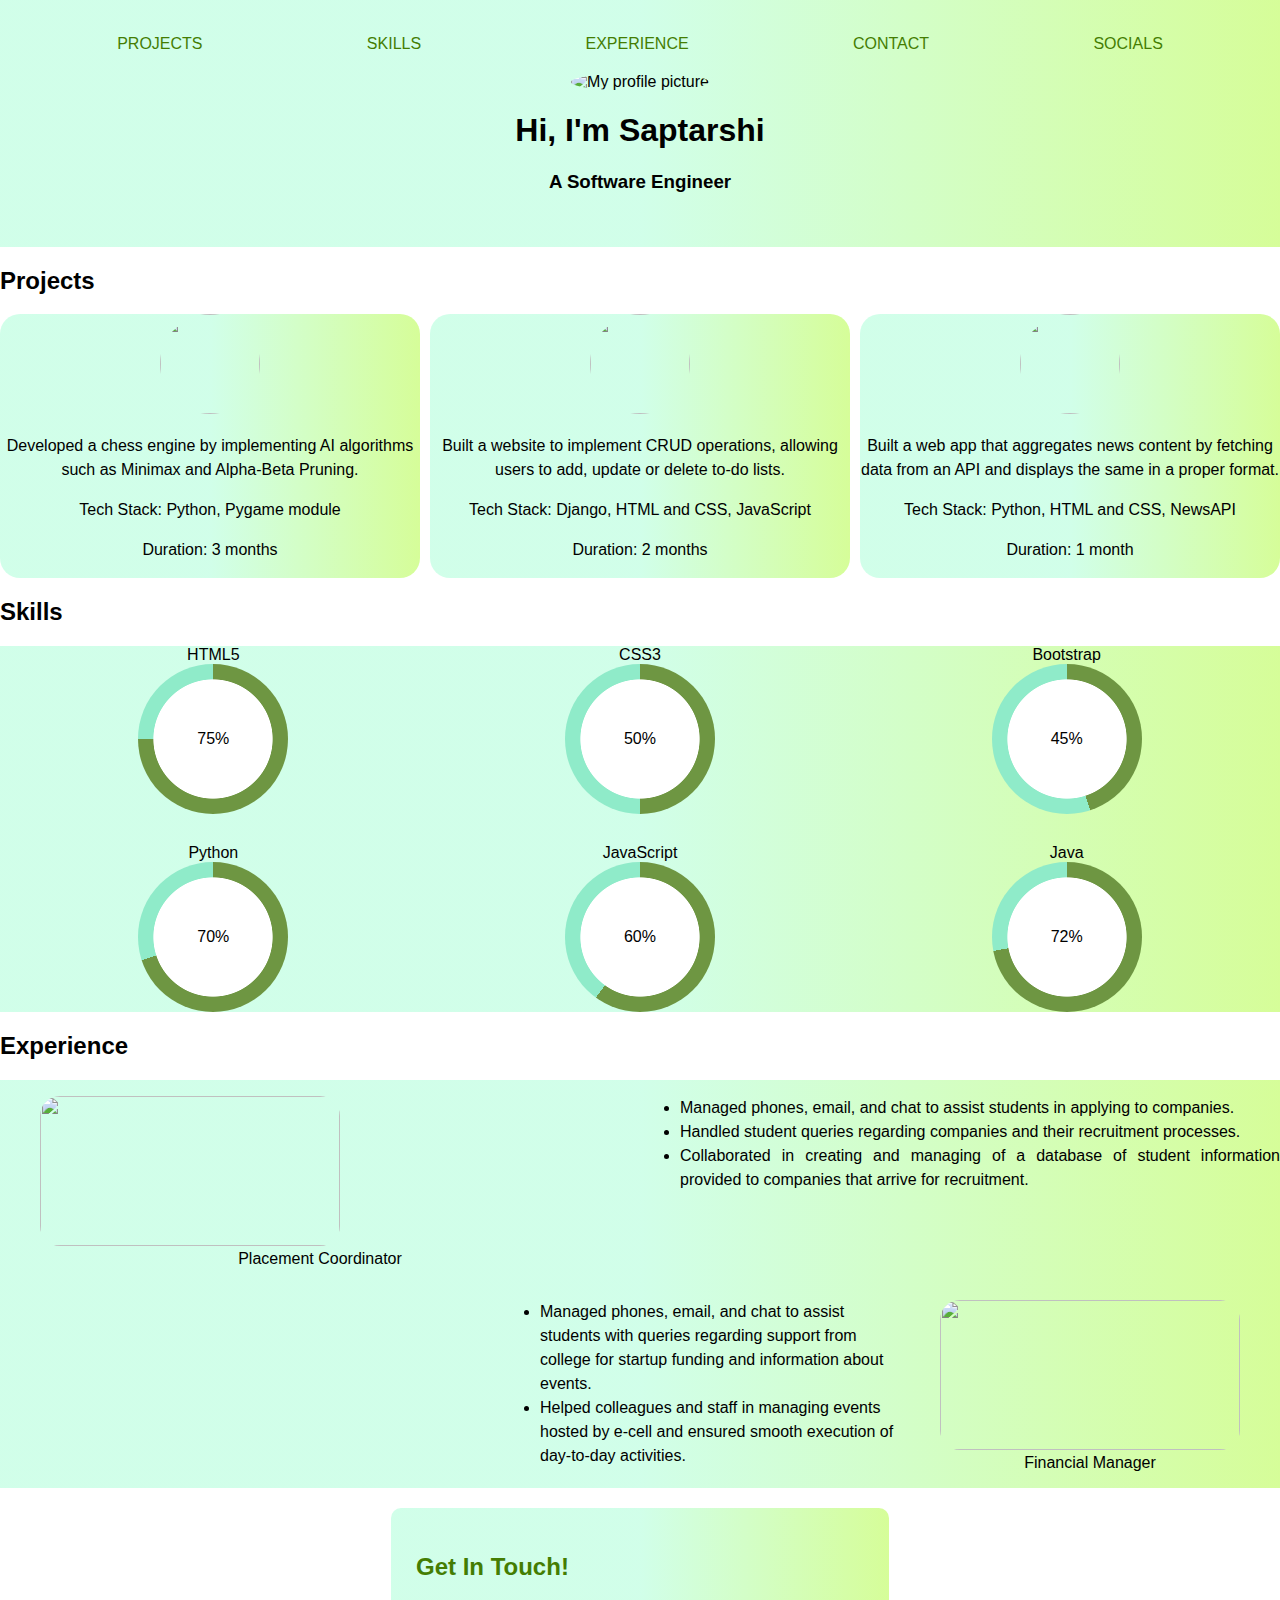
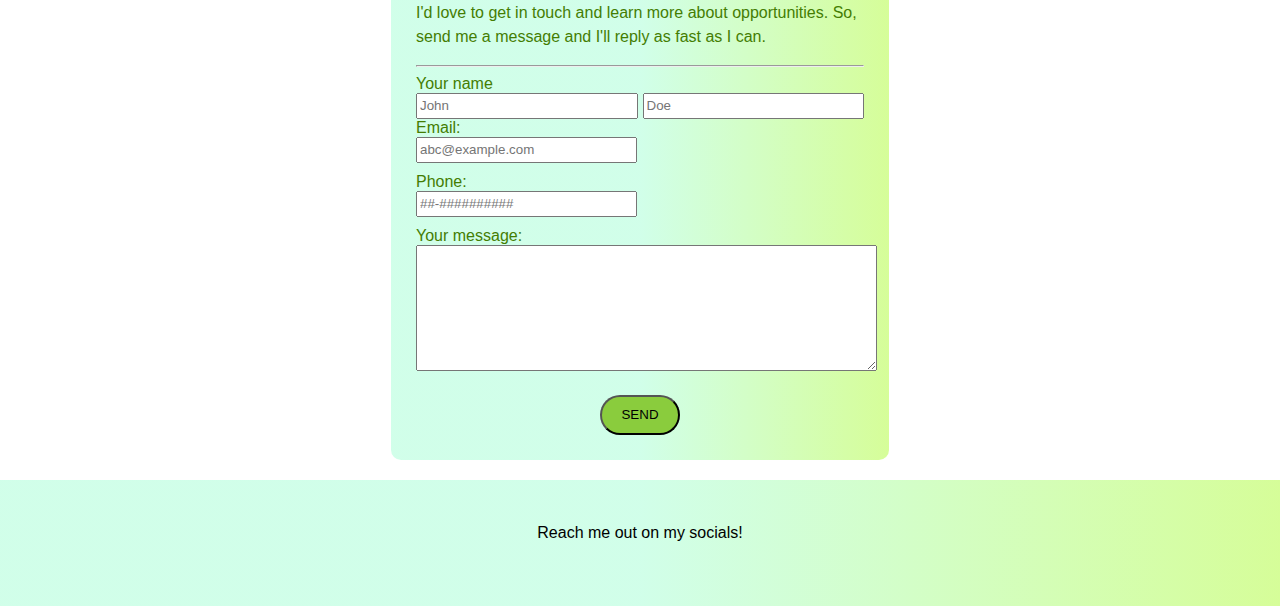
==== index.html @ da8ea255 "made some mods" ====
<!DOCTYPE html>
<html lang="en">
<head>
    <meta charset="UTF-8">
    <meta http-equiv="X-UA-Compatible" content="IE=edge">
    <meta name="viewport" content="width=device-width, initial-scale=1.0">
    <script src="https://use.fontawesome.com/34c05d4cd2.js"></script>
    <link rel="stylesheet" href="styles.css">
    <script src="file.js"></script>
    <title>Resume</title>
</head>
<body>
    <header class="intro">
        <nav class="page-nav">
            <a href="#project-section" class="nav-item">PROJECTS</a>
            <a href="#skill-section" class="nav-item">SKILLS</a>
            <a href="#experience-section" class="nav-item">EXPERIENCE</a>
            <a href="#contact-section" class="nav-item">CONTACT</a>
            <a href="#social-section" class="nav-item">SOCIALS</a>
        </nav>
        <img class="profile-pic" src="images/profile.jpg" alt="My profile picture">
        <h1>Hi, I'm Saptarshi</h1>
        <h3>A Software Engineer</h3>
    </header>
    <section id="project-section" class="projects">
        <h2 class="project-section">Projects</h2>
        <div class="contents">
            <div class="project-items chess-engine">
                <img  class="project-pic" src="images/chess.jpg" alt="">
                <p>Developed a chess engine by implementing AI algorithms such as Minimax and Alpha-Beta Pruning.
                </p>
                <p>Tech Stack: Python, Pygame module</p>
                <p>Duration: 3 months</p>
            </div>
            <div class="project-items to-do">
                <img class="project-pic" src="images/todo.png" alt="">
                <p>Built a website to implement CRUD operations, allowing users to add, update
                    or delete to-do lists.
                </p>
                <p>Tech Stack: Django, HTML and CSS, JavaScript</p>
                <p>Duration: 2 months</p>
            </div>
            <div class="project-items news">
                <img class="project-pic" src="images/news.png" alt="">
                <p>Built a web app that aggregates news content by fetching data
                    from an API and displays the same in a proper format.
                </p>
                <p>Tech Stack: Python, HTML and CSS, NewsAPI</p>
                <p>Duration: 1 month</p>
            </div>
        </div>
    </section>
    <section id="skill-section" class="skills">
        <h2>Skills</h2>
        <div class="skill-container">
            <div class="skill-set-1">
                <div class="skill-item1 skill-item">
                    <span>HTML5</span>
                    <div class="progress-bar">
                        <progress value="75" min="0" max="100" style="visibility:hidden;height:0;width:0;">75%</progress>
                    </div>
                </div>
                <div class="skill-item2 skill-item">
                    <span>CSS3</span>
                    <div class="progress-bar">
                        <progress value="75" min="0" max="100" style="visibility:hidden;height:0;width:0;">75%</progress>
                    </div>
                </div>
                <div class="skill-item3 skill-item">
                    <span>Bootstrap</span>
                    <div class="progress-bar">
                        <progress value="75" min="0" max="100" style="visibility:hidden;height:0;width:0;">75%</progress>
                    </div>
                </div>                
            </div>

            <div class="skill-set-2">
                <div class="skill-item4 skill-item">
                    <span>Python</span>
                    <div class="progress-bar">
                        <progress value="75" min="0" max="100" style="visibility:hidden;height:0;width:0;">75%</progress>
                    </div>
                </div>
                <div class="skill-item5 skill-item">
                    <span>JavaScript</span>
                    <div class="progress-bar">
                        <progress value="75" min="0" max="100" style="visibility:hidden;height:0;width:0;">75%</progress>
                    </div>
                </div>
                <div class="skill-item6 skill-item">
                    <span>Java</span>
                    <div class="progress-bar">
                        <progress value="75" min="0" max="100" style="visibility:hidden;height:0;width:0;">75%</progress>
                    </div>
                </div>                
            </div>
        </div>
    </section>
    <section id="experience-section" class="experience">
        <h2>Experience</h2>
        <div class="exp-content">
            <div class="exp-1">
                <figure>
                    <img class="exp-img" src="images/placement.jpg" alt="">
                    <figcaption>Placement Coordinator</figcaption>
                </figure>
                <ul class="exp-desc">
                    <li>Managed phones, email, and chat to assist students in applying to companies.</li>
                    <li>Handled student queries regarding companies and their recruitment processes.</li>
                    <li>Collaborated in creating and managing of a database of student information provided
                        to companies that arrive for recruitment.
                    </li>
                </ul>
            </div>
            <div class="exp-2">
                <figure>
                    <img class="exp-img" src="images/finance.jpg" alt="">
                    <figcaption>Financial Manager</figcaption>
                </figure>
                <ul class="exp-desc">
                    <li>Managed phones, email, and chat to assist students with queries regarding 
                        support from college for startup funding and information about events.
                    </li>
                    <li>Helped colleagues and staff in managing events hosted by e-cell and ensured
                        smooth execution of day-to-day activities.
                    </li>
                </ul>
            </div>
        </div>
    </section>
    <section id="contact-section" class="contact">
        <div class="contact-details">
            <h2>Get In Touch!</h2>
            <form action="">
                <p>I'd love to get in touch and learn more about opportunities. So, send me a message and 
                    I'll reply as fast as I can.</p><hr>
                <label class="form-title">Your name<br>
                <div class="name-field">
                    <input class="name-item" type="text" name="first-name" placeholder="John" required>
                    <input class="name-item" type="text" name="last-name" placeholder="Doe" required></label>
                </div>
                <label class="form-title">Email:<br>
                <input class="form-field" type="email" name="email" placeholder="abc@example.com" required></label><br>
                <label class="form-title">Phone:<br>
                <input class="form-field" type="number" name="phone" placeholder="##-##########"></label><br>
                <label class="form-title">Your message:<br>
                    <textarea name="message" cols="55" rows="8"></textarea>
                </label><br>
                <div class="button-container">
                    <button class="form-submit" onclick=clickHandler() type="submit">SEND</button>
                </div>
            </form>
        </div>
    </section>
    <footer id="social-section" class="socials">
        <p style="text-align: center;">Reach me out on my socials!</p>
        <div class="links">
            <a href="https://in.linkedin.com/in/saptarshi-das-2974131a6" target="_blank">
            <i class="fa fa-2x fa-linkedin-square" aria-hidden="true"></i></a>
            <a href="#"><i class="fa fa-2x fa-facebook-square" aria-hidden="true"></i></a>
            <a href="https://github.com/saptarshi-vesit" target="_blank"><i class="fa fa-2x fa-github" aria-hidden="true"></i></a>
            <a href="#"><i class="fa fa-2x fa-instagram" aria-hidden="true"></i></a>
        </div>

    </footer>
</body>
</html>
---- styles.css ----
html {
    scroll-behavior: smooth;
}

body {
    margin: 0;
    padding: 0;
    font-family:Arial, Helvetica, sans-serif;
}
p, li {
    line-height: 1.5;
}
figcaption {
    text-align: center;
}

.intro {
    padding: 35px;
    margin: 0;
    background: rgb(29,253,149);
    background: linear-gradient(90deg, rgba(29,253,149,0.20229341736694673) 50%, rgba(180,252,69,0.5496323529411764) 100%);
    text-align: center;
}

.page-nav {
    display: flex;
    flex-wrap: wrap;
    flex-shrink: 1;
    justify-content: space-around;
    margin-bottom: 20px;
}

a:link {
    text-decoration: none;
    color: #447d02;
}

a:visited {
    color: #085e0f;
}

a:hover {
    color: #27b358;
}

.profile-pic {
    height: 160px;
    width: 150px;
    border-radius: 50%;
}

.contents {
    display: flex;
    flex-wrap: wrap;
    flex-shrink: 1;
    gap: 10px;
    text-align: center;
}

.project-pic {
    height: 100px;
    width: 100px;
    border-radius: 50%;
}

.project-items {
    background: rgb(29,253,149);
    background: linear-gradient(90deg, rgba(29,253,149,0.20229341736694673) 50%, rgba(180,252,69,0.5496323529411764) 100%);
    border-radius: 20px;
    flex-basis: 0;  
    flex-grow: 1;
}

@media (max-width: 800px) {
    .project-items {
      flex: 100%;
    }
  }

.skill-container {
    background: rgb(29,253,149);
    background: linear-gradient(90deg, rgba(29,253,149,0.20229341736694673) 50%, rgba(180,252,69,0.5496323529411764) 100%);
}

.skill-set-1 {
    display: flex;
    flex-wrap: wrap;
    flex-shrink: 1;
    justify-content: space-around;
    text-align: center;
    margin-bottom: 30px;
}

.skill-set-2 {
    display: flex;
    flex-wrap: wrap;
    flex-shrink: 1;
    justify-content: space-around;
    text-align: center;
}

.skill-item1 .progress-bar {
    display: flex;
    justify-content: center;
    align-items: center;
  
    width: 150px;
    height: 150px;
    border-radius: 50%;
    background: 
      radial-gradient(closest-side, white 79%, transparent 80% 100%),
      conic-gradient(#6e9642 75%, #8febc9 0);    
  }

  .skill-item2 .progress-bar {
    display: flex;
    justify-content: center;
    align-items: center;
  
    width: 150px;
    height: 150px;
    border-radius: 50%;
    background: 
      radial-gradient(closest-side, white 79%, transparent 80% 100%),
      conic-gradient(#6e9642 50%, #8febc9 0);    
  }

  .skill-item3 .progress-bar {
    display: flex;
    justify-content: center;
    align-items: center;
    width: 150px;
    height: 150px;
    border-radius: 50%;
    background: 
      radial-gradient(closest-side, white 79%, transparent 80% 100%),
      conic-gradient(#6e9642 45%, #8febc9 0);    
  }

  .skill-item4 .progress-bar {
    display: flex;
    justify-content: center;
    align-items: center;
    width: 150px;
    height: 150px;
    border-radius: 50%;
    background: 
    radial-gradient(closest-side, white 79%, transparent 80% 100%),
    conic-gradient(#6e9642 70%, #8febc9 0);    
  }

  .skill-item5 .progress-bar {
    display: flex;
    justify-content: center;
    align-items: center;
    width: 150px;
    height: 150px;
    border-radius: 50%;
    background: 
      radial-gradient(closest-side, white 79%, transparent 80% 100%),
      conic-gradient(#6e9642 60%, #8febc9 0);    
  }

  .skill-item6 .progress-bar {
    display: flex;
    justify-content: center;
    align-items: center;
    width: 150px;
    height: 150px;
    border-radius: 50%;
    background: 
      radial-gradient(closest-side, white 79%, transparent 80% 100%),
      conic-gradient(#6e9642 72%, #8febc9 0);    
  }

  .skill-item1 .progress-bar::before {
    content: "75%";
  }

  .skill-item2 .progress-bar::before {
    content: "50%";
  }

  .skill-item3 .progress-bar::before {
    content: "45%";
  }

  .skill-item4 .progress-bar::before {
    content: "70%";
  }

  .skill-item5 .progress-bar::before {
    content: "60%";
  }

  .skill-item6 .progress-bar::before {
    content: "72%";
  }

.exp-content {
    background: rgb(29,253,149);
    background: linear-gradient(90deg, rgba(29,253,149,0.20229341736694673) 50%, rgba(180,252,69,0.5496323529411764) 100%);
}

.exp-1 {
    display: grid;
    grid-template-columns: 1fr 1fr;
    text-align: justify;
    gap: 0;
}

.exp-2 {
    display: flex;
    flex-direction: row-reverse;
    margin-left: 500px;
}

.exp-img {
    width: 300px;
    height: 150px;
    border-radius: 20px;
}

.contact {
    display: flex;
    justify-content: center;
}

.contact-details {
    padding: 25px;
    width: 35%;
    border-radius: 10px;
    margin-top: 20px;
    background: rgb(29,253,149);
    background: linear-gradient(90deg, rgba(29,253,149,0.20229341736694673) 50%, rgba(180,252,69,0.5496323529411764) 100%);
}

label, .contact-details h2, .contact-details p {
    color: #447d02;
}

.form-title {
    margin-bottom: 5px;
}

.name-field {
    display: flex;
    justify-content: space-between;
    gap: 5px;
}

.name-item {
    flex-grow: 1;
    height: 20px;
}

.form-field {
    margin-bottom: 10px;
    width: 47.5%;
    height: 20px;
}

.button-container {
    display: flex;
    justify-content: center;
}

.form-submit {
    margin-top: 20px;
    border-radius: 20px;
    background: #8acc3d;
    height: 40px;
    width: 80px;
}

.socials {
    margin-top: 20px;
    padding: 25px;
    background: rgb(29,253,149);
    background: linear-gradient(90deg, rgba(29,253,149,0.20229341736694673) 50%, rgba(180,252,69,0.5496323529411764) 100%);
}
.links {
    padding: 10px;
    display: flex;
    justify-content: space-around;
}
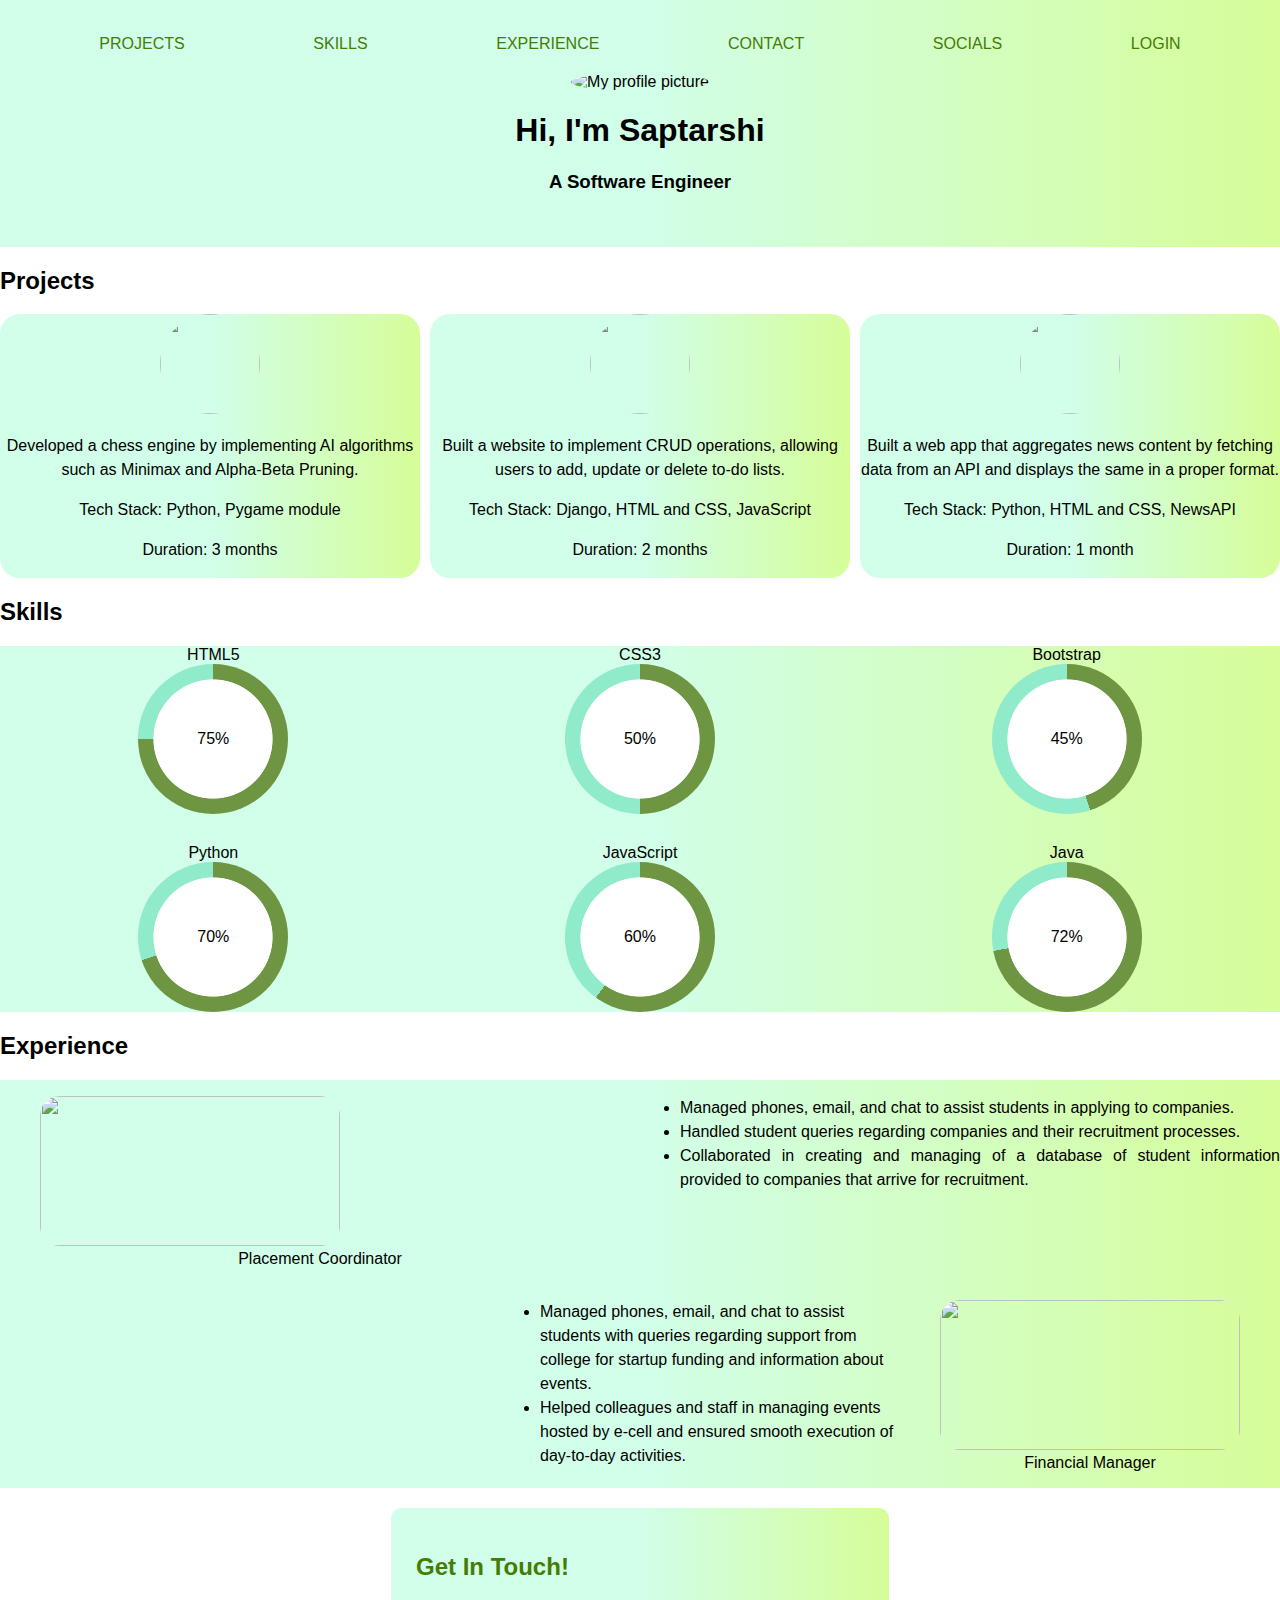
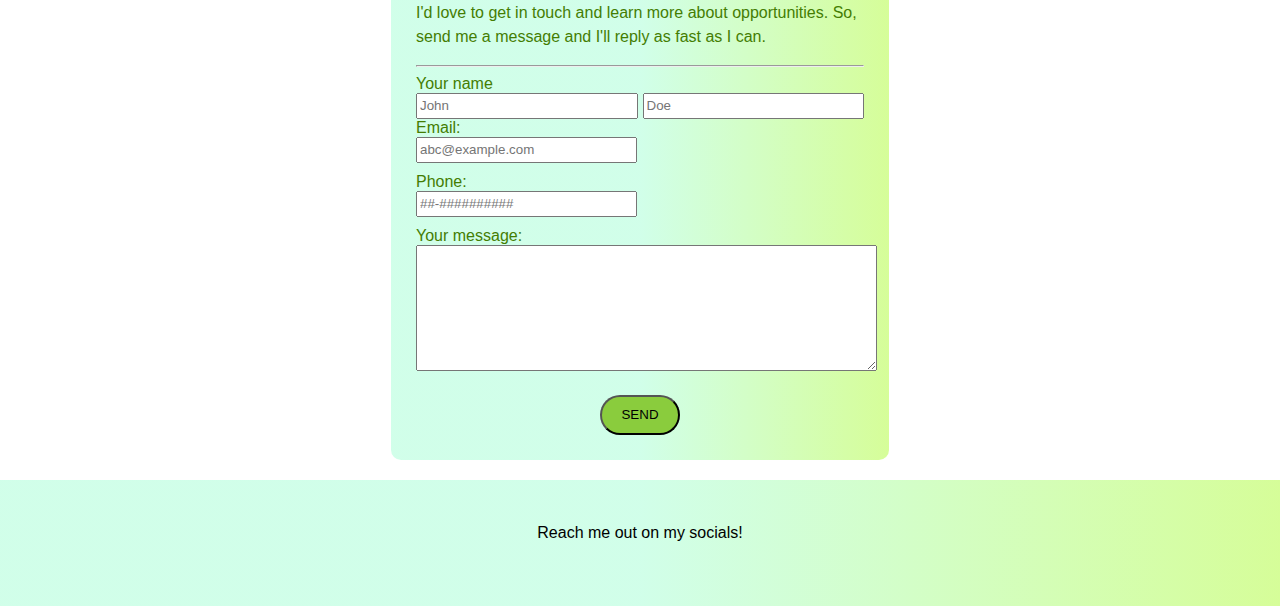
==== commit d775dcdf: "changed path in index.html" ====
--- a/index.html
+++ b/index.html
@@ -17,6 +17,7 @@
             <a href="#experience-section" class="nav-item">EXPERIENCE</a>
             <a href="#contact-section" class="nav-item">CONTACT</a>
             <a href="#social-section" class="nav-item">SOCIALS</a>
+            <a href="login.html" class="nav-item">LOGIN</a>
         </nav>
         <img class="profile-pic" src="images/profile.jpg" alt="My profile picture">
         <h1>Hi, I'm Saptarshi</h1>
